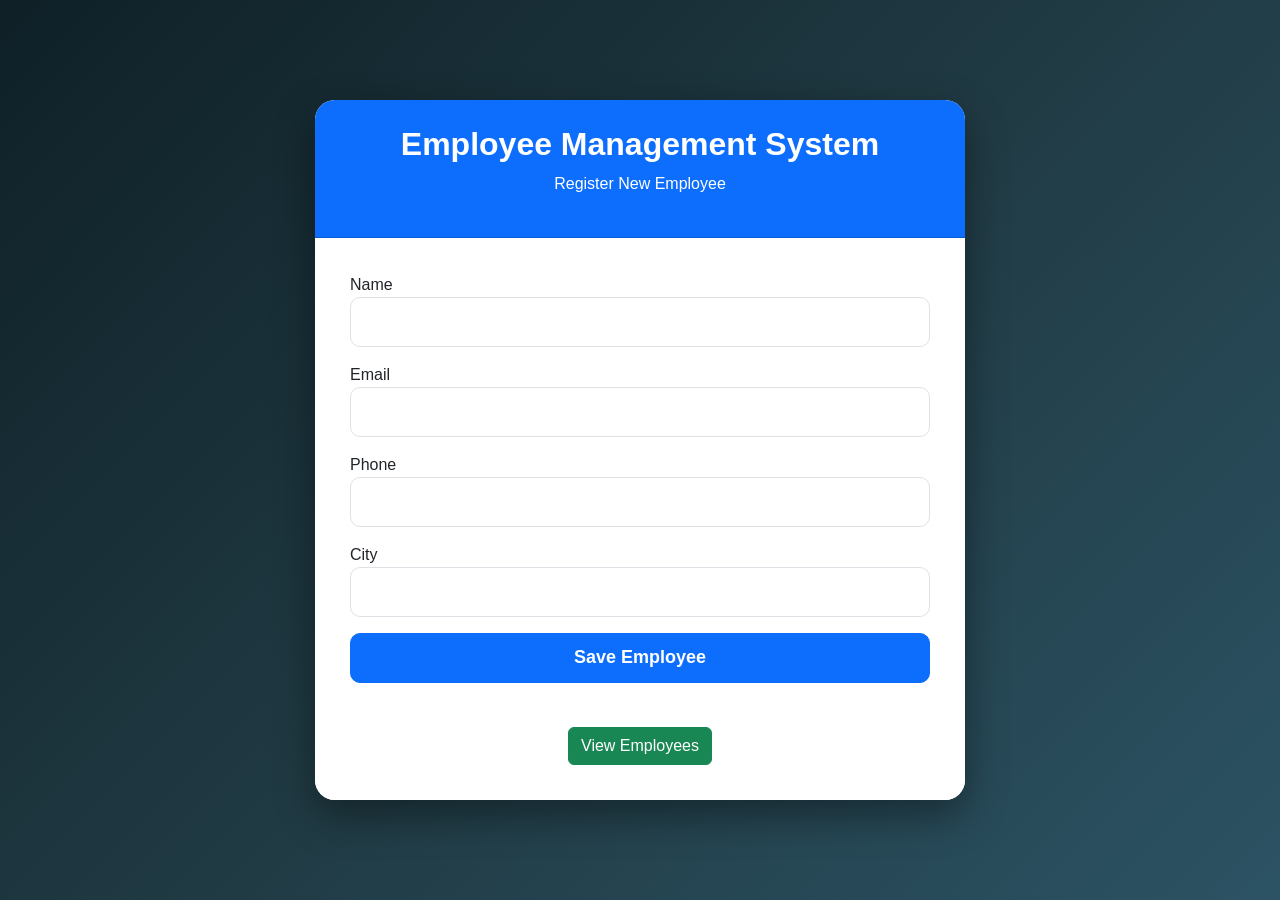
==== templates/index.html @ cf476ee5 "Initial commit - Employee Management App" ====
<!DOCTYPE html>
<html lang="en">
<head>
<meta charset="UTF-8">
<meta name="viewport" content="width=device-width, initial-scale=1.0">

<title>Employee Management System</title>

<link href="https://cdn.jsdelivr.net/npm/bootstrap@5.3.7/dist/css/bootstrap.min.css" rel="stylesheet">

<style>

body{
background:linear-gradient(135deg,#0f2027,#203a43,#2c5364);
min-height:100vh;
display:flex;
justify-content:center;
align-items:center;
font-family:'Segoe UI',sans-serif;
}

.card{
width:650px;
border:none;
border-radius:20px;
box-shadow:0 15px 40px rgba(0,0,0,.4);
overflow:hidden;
}

.card-header{
background:#0d6efd;
color:white;
padding:25px;
text-align:center;
}

.card-header h2{
font-weight:bold;
}

.card-body{
padding:35px;
background:white;
}

.form-control{
height:50px;
border-radius:10px;
}

.btn-primary{
height:50px;
font-size:18px;
font-weight:bold;
border-radius:10px;
}

.btn-primary:hover{
transform:scale(1.02);
transition:.3s;
}

.footer{
text-align:center;
margin-top:20px;
}

</style>

</head>

<body>

<div class="card">

<div class="card-header">

<h2>Employee Management System</h2>

<p>Register New Employee</p>

</div>

<div class="card-body">

<form action="/add" method="POST">

<div class="mb-3">
<label>Name</label>
<input class="form-control" type="text" name="name" required>
</div>

<div class="mb-3">
<label>Email</label>
<input class="form-control" type="email" name="email" required>
</div>

<div class="mb-3">
<label>Phone</label>
<input class="form-control" type="text" name="phone" required>
</div>

<div class="mb-3">
<label>City</label>
<input class="form-control" type="text" name="city" required>
</div>

<button class="btn btn-primary w-100">

Save Employee

</button>

</form>

<div class="footer">

<br>

<a href="/employees" class="btn btn-success">

View Employees

</a>

</div>

</div>

</div>

</body>

</html>
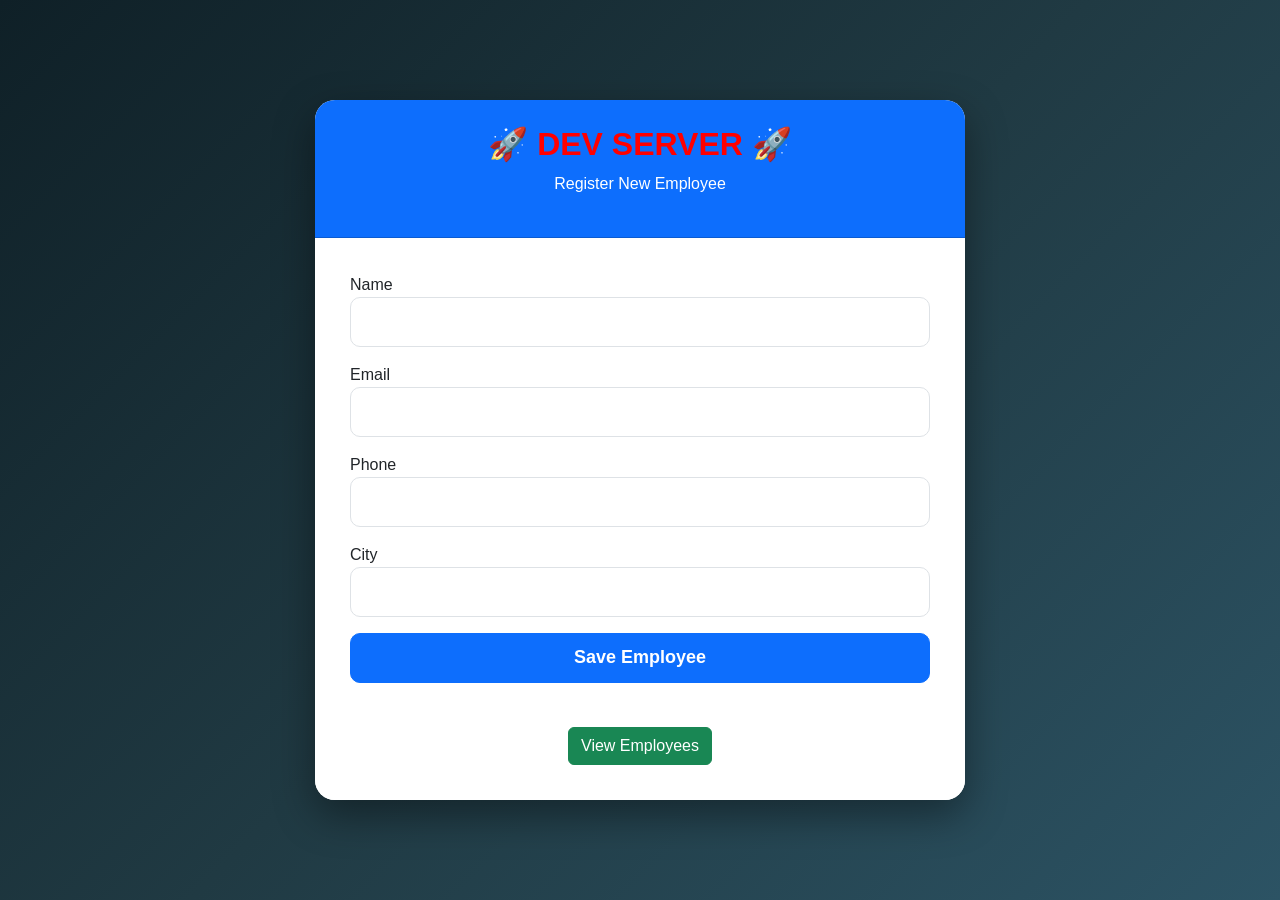
==== commit cff901ab: "Change heading for dev test" ====
--- a/templates/index.html
+++ b/templates/index.html
@@ -4,7 +4,7 @@
 <meta charset="UTF-8">
 <meta name="viewport" content="width=device-width, initial-scale=1.0">
 
-<title>Employee Management System</title>
+<title>Employee Management System DEV</title>
 
 <link href="https://cdn.jsdelivr.net/npm/bootstrap@5.3.7/dist/css/bootstrap.min.css" rel="stylesheet">
 
@@ -74,8 +74,10 @@
 <div class="card">
 
 <div class="card-header">
-
-<h2>Employee Management System</h2>
+    
+<h2 style="color:red;">
+🚀 DEV SERVER 🚀
+</h2>
 
 <p>Register New Employee</p>
 
